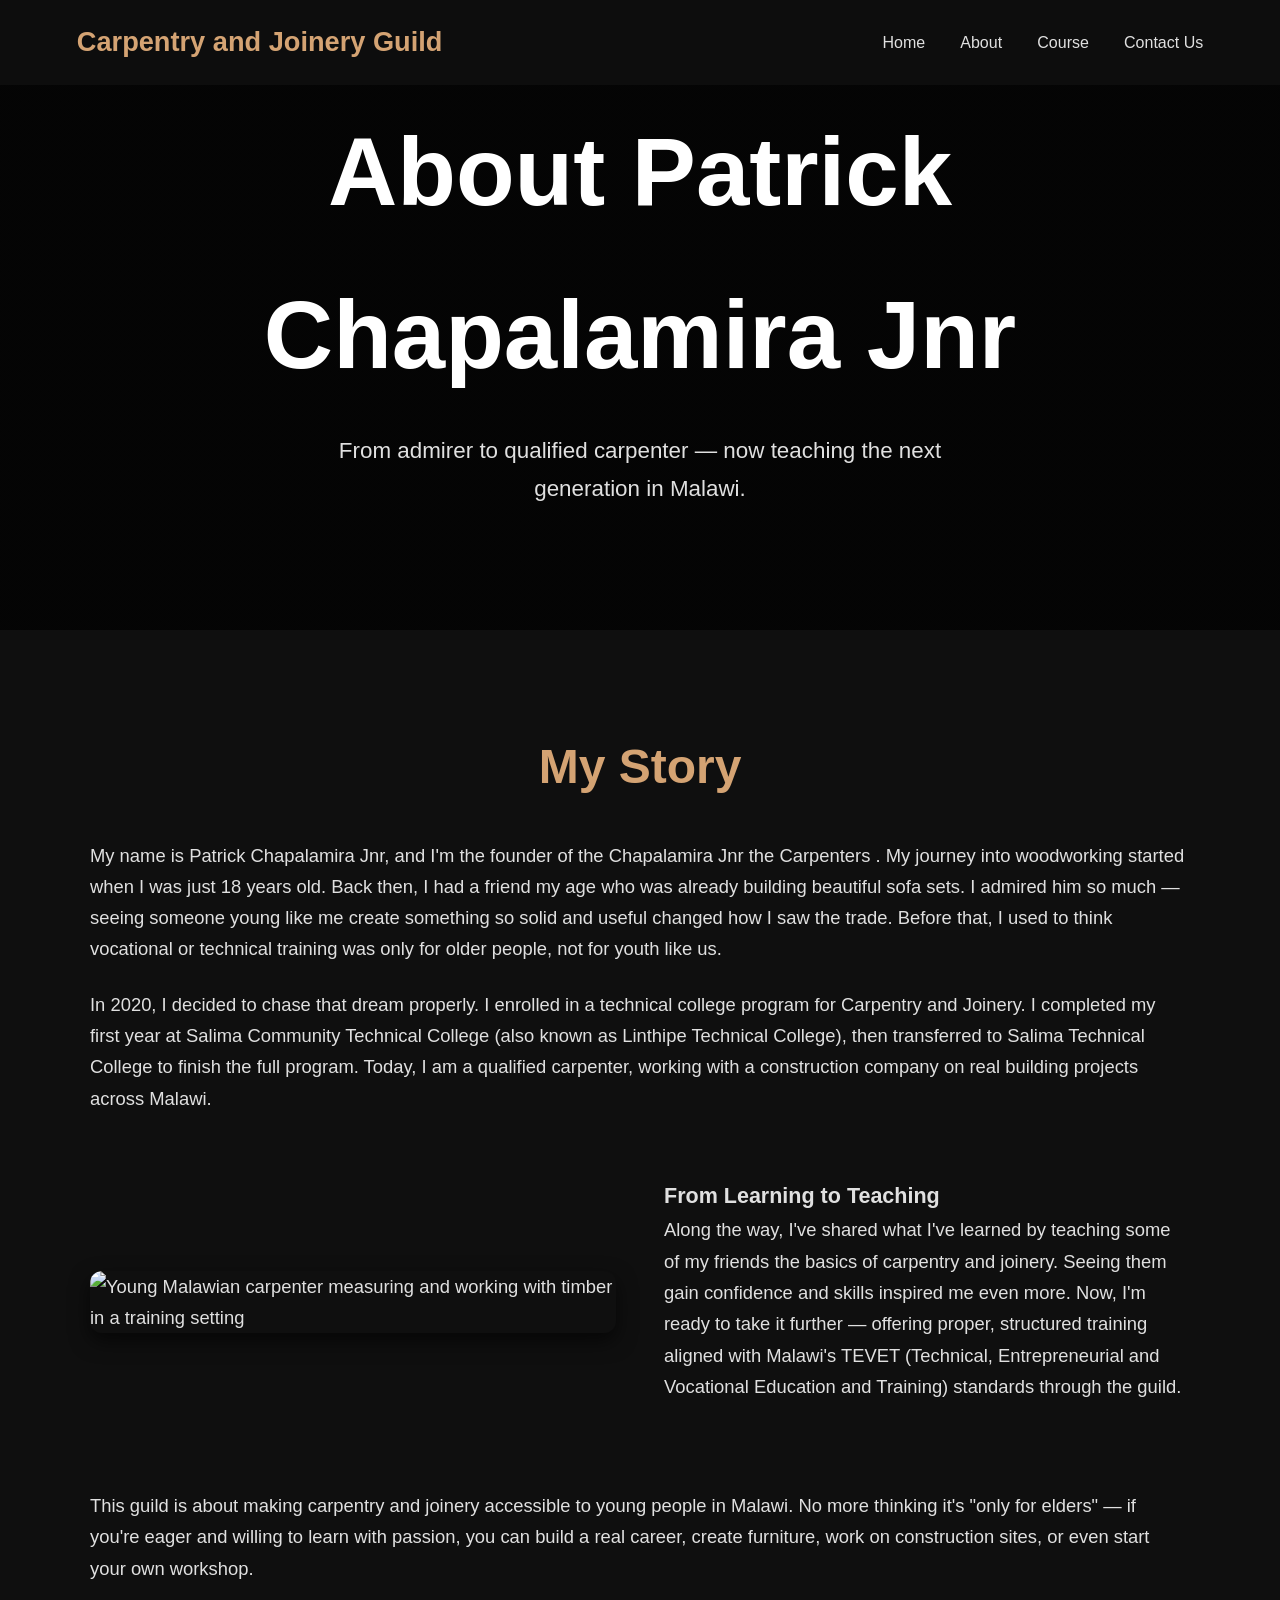
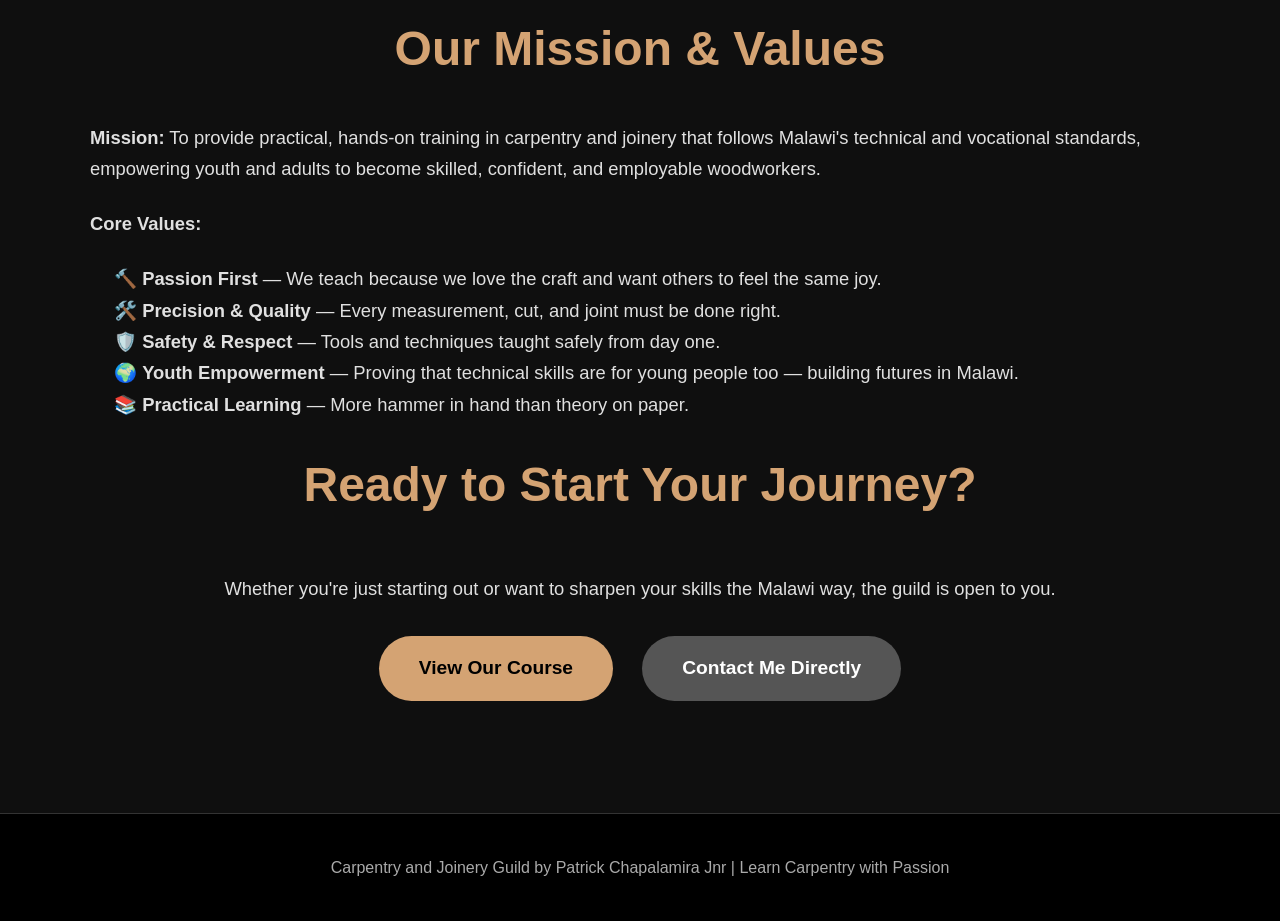
==== about.html @ 45cb9b46 "Add files via upload Initial upload of Carpentry and Joinery Guild website files"" ====
<!DOCTYPE html>
<html lang="en">
<head>
  <meta charset="UTF-8" />
  <meta name="viewport" content="width=device-width, initial-scale=1.0"/>
  <title>About Us | Carpentry and Joinery Guild</title>
  <link rel="stylesheet" href="https://cdnjs.cloudflare.com/ajax/libs/font-awesome/6.5.0/css/all.min.css"/>
  <style>
    * { margin:0; padding:0; box-sizing:border-box; }
    body {
      font-family: 'Segoe UI', Tahoma, Geneva, Verdana, sans-serif;
      background:#0f0f0f; color:#e0e0e0; line-height:1.7;
    }
    header {
      position:fixed; top:0; width:100%; padding:1.2rem 6%;
      background:rgba(15,15,15,0.9); backdrop-filter:blur(10px);
      z-index:1000; display:flex; justify-content:space-between; align-items:center;
    }
    .logo { font-size:1.7rem; font-weight:bold; color:#d4a373; }
    nav ul { display:flex; list-style:none; }
    nav ul li { margin-left:2.2rem; }
    nav ul li a { color:#e0e0e0; text-decoration:none; font-weight:500; transition:color 0.3s; }
    nav ul li a:hover { color:#d4a373; }

    .hero {
      min-height:70vh; display:flex; align-items:center; justify-content:center; text-align:center;
      padding:0 5%; background:linear-gradient(rgba(0,0,0,0.7), rgba(0,0,0,0.7)),
      url('https://airtasker-seo-assets-prod.s3.amazonaws.com/en_US/1696204391639-carpenter-cutting-wood.jpg') no-repeat center/cover; /* fallback */
      position:relative;
    }
    .hero-content { max-width:900px; }
    .hero h1 { font-size:clamp(3rem,8vw,6rem); font-weight:900; margin-bottom:1rem; color:#fff; }
    .hero p { font-size:1.4rem; max-width:700px; margin:0 auto 2rem; }

    section { padding:6rem 6% 4rem; }
    h2 { font-size:3rem; color:#d4a373; margin-bottom:2rem; text-align:center; }
    .content { max-width:1100px; margin:0 auto; font-size:1.15rem; }
    .content p { margin-bottom:1.5rem; }
    .story-grid { display:grid; grid-template-columns:1fr 1fr; gap:3rem; align-items:center; margin:4rem 0; }
    .story-img { width:100%; border-radius:12px; box-shadow:0 8px 20px rgba(0,0,0,0.6); }
    .cta-btn {
      display:inline-block; background:#d4a373; color:#000; padding:1rem 2.5rem;
      border-radius:50px; text-decoration:none; font-weight:bold; font-size:1.2rem; transition:all 0.3s;
    }
    .cta-btn:hover { background:#e0c08a; transform:translateY(-4px); }

    footer {
      text-align:center; padding:2.5rem; background:#000; font-size:1rem; color:#aaa; border-top:1px solid #333;
    }

    @media (max-width:768px) {
      header { padding:1rem 5%; flex-direction:column; gap:1rem; }
      nav ul li { margin:0 1.2rem; }
      .hero { min-height:60vh; padding:8rem 5% 4rem; }
      h2 { font-size:2.4rem; }
      .story-grid { grid-template-columns:1fr; }
    }
  </style>
</head>
<body>

  <header>
    <div class="logo">Carpentry and Joinery Guild</div>
    <nav>
      <ul>
        <li><a href="index.html#home">Home</a></li>
        <li><a href="#">About</a></li>
        <li><a href="courses.html">Course</a></li>
        <li><a href="index.html#contact">Contact Us</a></li>
      </ul>
    </nav>
  </header>

  <section class="hero">
    <div class="hero-content">
      <h1>About Patrick Chapalamira Jnr</h1>
      <p>From admirer to qualified carpenter — now teaching the next generation in Malawi.</p>
    </div>
  </section>

  <section>
    <h2>My Story</h2>
    <div class="content">
      <p>My name is Patrick Chapalamira Jnr, and I'm the founder of the Chapalamira Jnr the Carpenters . My journey into woodworking started when I was just 18 years old. Back then, I had a friend my age who was already building beautiful sofa sets. I admired him so much — seeing someone young like me create something so solid and useful changed how I saw the trade. Before that, I used to think vocational or technical training was only for older people, not for youth like us.</p>

      <p>In 2020, I decided to chase that dream properly. I enrolled in a technical college program for Carpentry and Joinery. I completed my first year at Salima Community Technical College (also known as Linthipe Technical College), then transferred to Salima Technical College to finish the full program. Today, I am a qualified carpenter, working with a construction company on real building projects across Malawi.</p>

      <div class="story-grid">
        <img src="https://thereishopemalawi.org/wp-content/uploads/2024/10/Picture2-1024x602.jpg" alt="Young Malawian carpenter measuring and working with timber in a training setting" class="story-img">
        <div>
          <h3>From Learning to Teaching</h3>
          <p>Along the way, I've shared what I've learned by teaching some of my friends the basics of carpentry and joinery. Seeing them gain confidence and skills inspired me even more. Now, I'm ready to take it further — offering proper, structured training aligned with Malawi's TEVET (Technical, Entrepreneurial and Vocational Education and Training) standards through the guild.</p>
        </div>
      </div>

      <p>This guild is about making carpentry and joinery accessible to young people in Malawi. No more thinking it's "only for elders" — if you're eager and willing to learn with passion, you can build a real career, create furniture, work on construction sites, or even start your own workshop.</p>

      <h2>Our Mission & Values</h2>
      <p><strong>Mission:</strong> To provide practical, hands-on training in carpentry and joinery that follows Malawi's technical and vocational standards, empowering youth and adults to become skilled, confident, and employable woodworkers.</p>

      <p><strong>Core Values:</strong></p>
      <ul style="list-style:none; padding-left:1.5rem; margin:1.5rem 0;">
        <li>🔨 <strong>Passion First</strong> — We teach because we love the craft and want others to feel the same joy.</li>
        <li>🛠️ <strong>Precision & Quality</strong> — Every measurement, cut, and joint must be done right.</li>
        <li>🛡️ <strong>Safety & Respect</strong> — Tools and techniques taught safely from day one.</li>
        <li>🌍 <strong>Youth Empowerment</strong> — Proving that technical skills are for young people too — building futures in Malawi.</li>
        <li>📚 <strong>Practical Learning</strong> — More hammer in hand than theory on paper.</li>
      </ul>

      <h2>Ready to Start Your Journey?</h2>
      <p style="text-align:center; margin:3rem 0;">
        Whether you're just starting out or want to sharpen your skills the Malawi way, the guild is open to you.<br><br>
        <a href="course.html" class="cta-btn">View Our Course</a>
        <a href="index.html#contact" class="cta-btn" style="margin-left:1.5rem; background:#555; color:#fff;">Contact Me Directly</a>
      </p>
    </div>
  </section>

  <footer>
    Carpentry and Joinery Guild by Patrick Chapalamira Jnr | Learn Carpentry with Passion
  </footer>

</body>
</html>
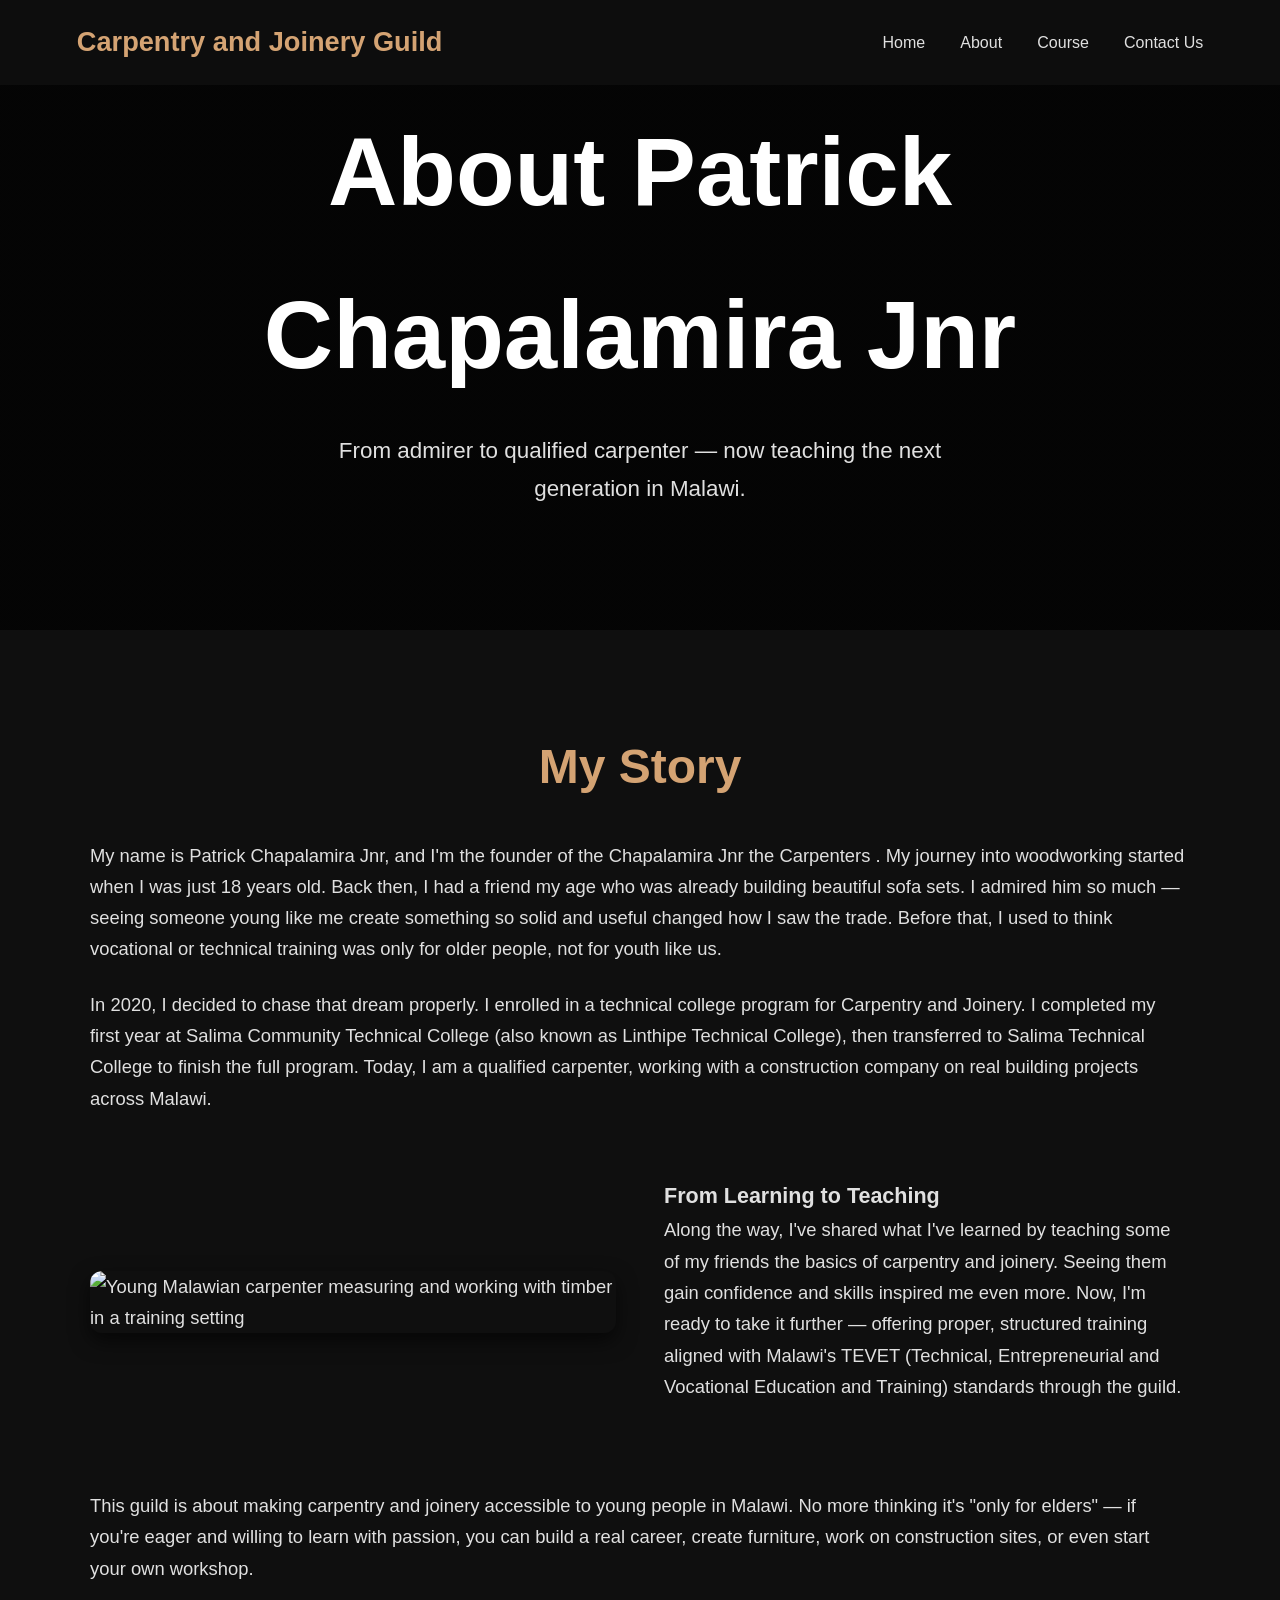
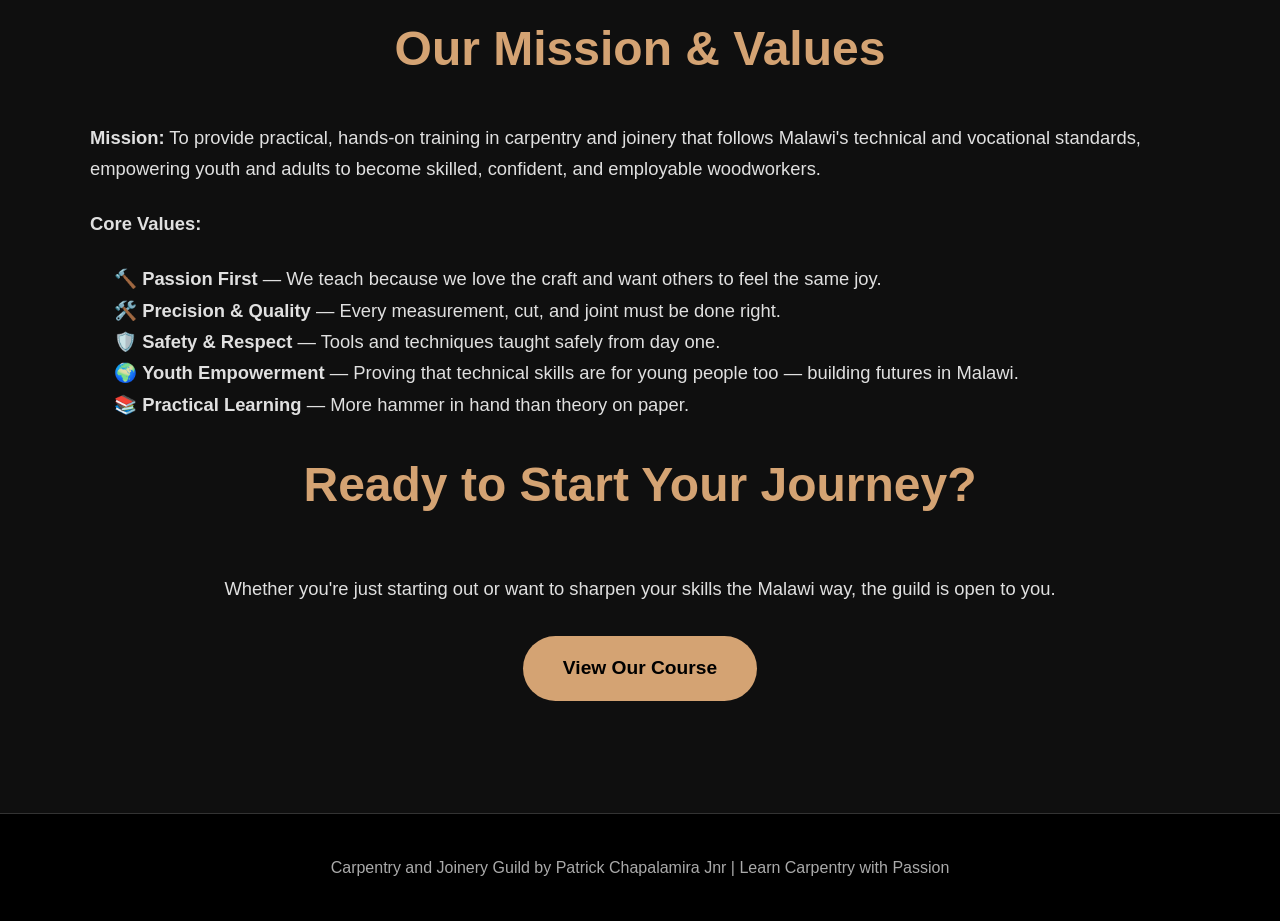
==== commit 9e635daa: "Update about.html" ====
--- a/about.html
+++ b/about.html
@@ -65,8 +65,8 @@
       <ul>
         <li><a href="index.html#home">Home</a></li>
         <li><a href="#">About</a></li>
-        <li><a href="courses.html">Course</a></li>
-        <li><a href="index.html#contact">Contact Us</a></li>
+        <li><a href="course.html">Course</a></li>
+        <li><a href="contact.html">Contact Us</a></li>
       </ul>
     </nav>
   </header>
@@ -111,7 +111,6 @@
       <p style="text-align:center; margin:3rem 0;">
         Whether you're just starting out or want to sharpen your skills the Malawi way, the guild is open to you.<br><br>
         <a href="course.html" class="cta-btn">View Our Course</a>
-        <a href="index.html#contact" class="cta-btn" style="margin-left:1.5rem; background:#555; color:#fff;">Contact Me Directly</a>
       </p>
     </div>
   </section>
@@ -121,4 +120,4 @@
   </footer>
 
 </body>
-</html>+</html>
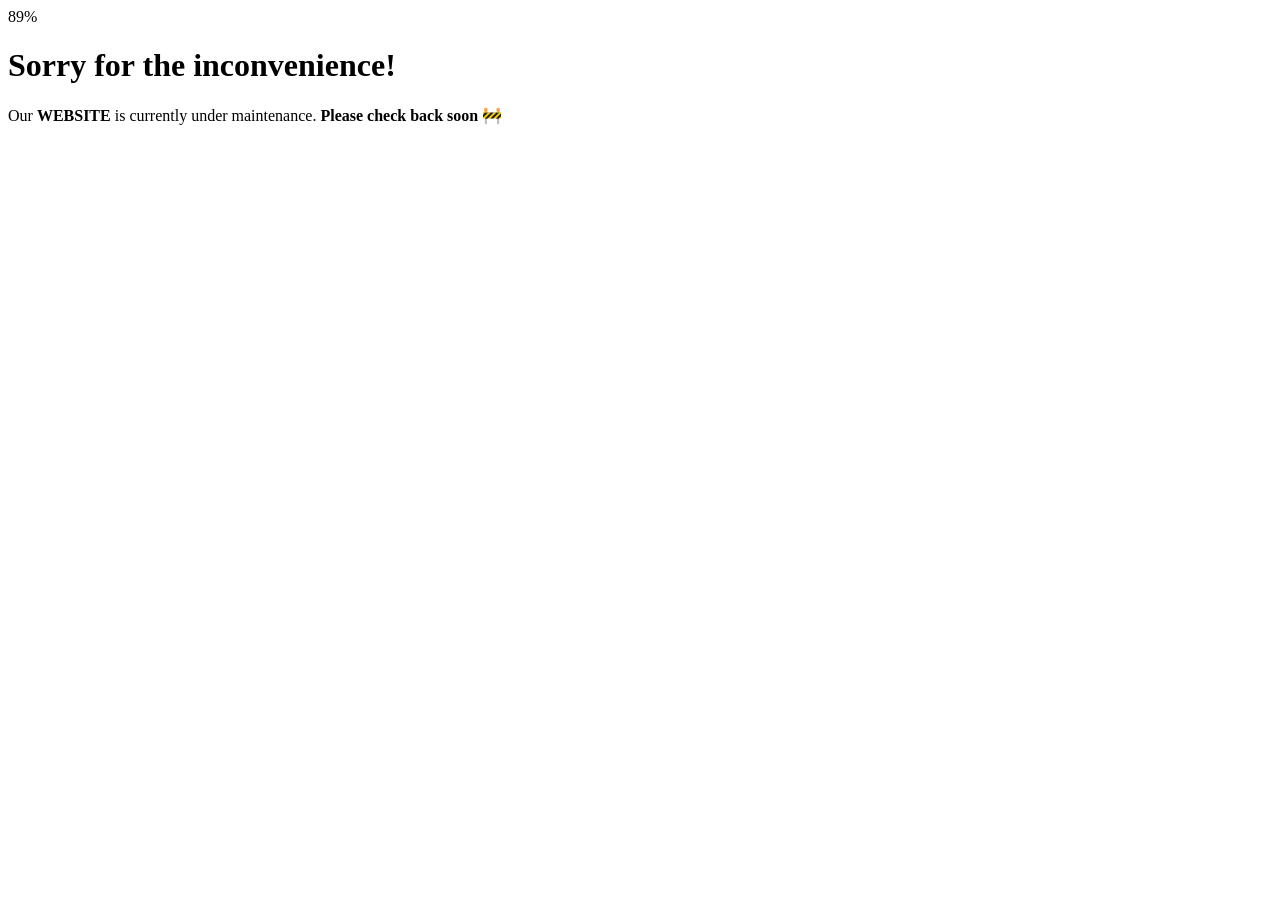
==== commit 2a05ed3b: "Update about.html" ====
--- a/about.html
+++ b/about.html
@@ -1,123 +1,25 @@
 <!DOCTYPE html>
 <html lang="en">
 <head>
-  <meta charset="UTF-8" />
-  <meta name="viewport" content="width=device-width, initial-scale=1.0"/>
-  <title>About Us | Carpentry and Joinery Guild</title>
-  <link rel="stylesheet" href="https://cdnjs.cloudflare.com/ajax/libs/font-awesome/6.5.0/css/all.min.css"/>
-  <style>
-    * { margin:0; padding:0; box-sizing:border-box; }
-    body {
-      font-family: 'Segoe UI', Tahoma, Geneva, Verdana, sans-serif;
-      background:#0f0f0f; color:#e0e0e0; line-height:1.7;
-    }
-    header {
-      position:fixed; top:0; width:100%; padding:1.2rem 6%;
-      background:rgba(15,15,15,0.9); backdrop-filter:blur(10px);
-      z-index:1000; display:flex; justify-content:space-between; align-items:center;
-    }
-    .logo { font-size:1.7rem; font-weight:bold; color:#d4a373; }
-    nav ul { display:flex; list-style:none; }
-    nav ul li { margin-left:2.2rem; }
-    nav ul li a { color:#e0e0e0; text-decoration:none; font-weight:500; transition:color 0.3s; }
-    nav ul li a:hover { color:#d4a373; }
-
-    .hero {
-      min-height:70vh; display:flex; align-items:center; justify-content:center; text-align:center;
-      padding:0 5%; background:linear-gradient(rgba(0,0,0,0.7), rgba(0,0,0,0.7)),
-      url('https://airtasker-seo-assets-prod.s3.amazonaws.com/en_US/1696204391639-carpenter-cutting-wood.jpg') no-repeat center/cover; /* fallback */
-      position:relative;
-    }
-    .hero-content { max-width:900px; }
-    .hero h1 { font-size:clamp(3rem,8vw,6rem); font-weight:900; margin-bottom:1rem; color:#fff; }
-    .hero p { font-size:1.4rem; max-width:700px; margin:0 auto 2rem; }
-
-    section { padding:6rem 6% 4rem; }
-    h2 { font-size:3rem; color:#d4a373; margin-bottom:2rem; text-align:center; }
-    .content { max-width:1100px; margin:0 auto; font-size:1.15rem; }
-    .content p { margin-bottom:1.5rem; }
-    .story-grid { display:grid; grid-template-columns:1fr 1fr; gap:3rem; align-items:center; margin:4rem 0; }
-    .story-img { width:100%; border-radius:12px; box-shadow:0 8px 20px rgba(0,0,0,0.6); }
-    .cta-btn {
-      display:inline-block; background:#d4a373; color:#000; padding:1rem 2.5rem;
-      border-radius:50px; text-decoration:none; font-weight:bold; font-size:1.2rem; transition:all 0.3s;
-    }
-    .cta-btn:hover { background:#e0c08a; transform:translateY(-4px); }
-
-    footer {
-      text-align:center; padding:2.5rem; background:#000; font-size:1rem; color:#aaa; border-top:1px solid #333;
-    }
-
-    @media (max-width:768px) {
-      header { padding:1rem 5%; flex-direction:column; gap:1rem; }
-      nav ul li { margin:0 1.2rem; }
-      .hero { min-height:60vh; padding:8rem 5% 4rem; }
-      h2 { font-size:2.4rem; }
-      .story-grid { grid-template-columns:1fr; }
-    }
-  </style>
+    <meta charset="UTF-8">
+    <meta name="viewport" content="width=device-width, initial-scale=1.0">
+    <title>carpentry and joinery by joinery</title>
+    <link rel="stylesheet" href="style.css">
+    <link rel="stylesheet" href="https://cdnjs.cloudflare.com/ajax/libs/font-awesome/6.0.0/css/all.min.css">
 </head>
 <body>
+    <div class="maintenance-wrapper">
+    <div class="circular-progress" style="--percent: 89;">
+        <div class="inner-circle">
+            <span class="percentage">89%</span>
+        </div>
+    </div>
 
-  <header>
-    <div class="logo">Carpentry and Joinery Guild</div>
-    <nav>
-      <ul>
-        <li><a href="index.html#home">Home</a></li>
-        <li><a href="#">About</a></li>
-        <li><a href="course.html">Course</a></li>
-        <li><a href="contact.html">Contact Us</a></li>
-      </ul>
-    </nav>
-  </header>
-
-  <section class="hero">
-    <div class="hero-content">
-      <h1>About Patrick Chapalamira Jnr</h1>
-      <p>From admirer to qualified carpenter — now teaching the next generation in Malawi.</p>
+    <div class="message-container">
+        <h1>Sorry for the inconvenience! </h1><p>Our <strong>WEBSITE</strong> is currently under maintenance. <strong>Please check back soon 🚧</strong>
+        </p>
     </div>
-  </section>
-
-  <section>
-    <h2>My Story</h2>
-    <div class="content">
-      <p>My name is Patrick Chapalamira Jnr, and I'm the founder of the Chapalamira Jnr the Carpenters . My journey into woodworking started when I was just 18 years old. Back then, I had a friend my age who was already building beautiful sofa sets. I admired him so much — seeing someone young like me create something so solid and useful changed how I saw the trade. Before that, I used to think vocational or technical training was only for older people, not for youth like us.</p>
-
-      <p>In 2020, I decided to chase that dream properly. I enrolled in a technical college program for Carpentry and Joinery. I completed my first year at Salima Community Technical College (also known as Linthipe Technical College), then transferred to Salima Technical College to finish the full program. Today, I am a qualified carpenter, working with a construction company on real building projects across Malawi.</p>
-
-      <div class="story-grid">
-        <img src="https://thereishopemalawi.org/wp-content/uploads/2024/10/Picture2-1024x602.jpg" alt="Young Malawian carpenter measuring and working with timber in a training setting" class="story-img">
-        <div>
-          <h3>From Learning to Teaching</h3>
-          <p>Along the way, I've shared what I've learned by teaching some of my friends the basics of carpentry and joinery. Seeing them gain confidence and skills inspired me even more. Now, I'm ready to take it further — offering proper, structured training aligned with Malawi's TEVET (Technical, Entrepreneurial and Vocational Education and Training) standards through the guild.</p>
-        </div>
-      </div>
-
-      <p>This guild is about making carpentry and joinery accessible to young people in Malawi. No more thinking it's "only for elders" — if you're eager and willing to learn with passion, you can build a real career, create furniture, work on construction sites, or even start your own workshop.</p>
-
-      <h2>Our Mission & Values</h2>
-      <p><strong>Mission:</strong> To provide practical, hands-on training in carpentry and joinery that follows Malawi's technical and vocational standards, empowering youth and adults to become skilled, confident, and employable woodworkers.</p>
-
-      <p><strong>Core Values:</strong></p>
-      <ul style="list-style:none; padding-left:1.5rem; margin:1.5rem 0;">
-        <li>🔨 <strong>Passion First</strong> — We teach because we love the craft and want others to feel the same joy.</li>
-        <li>🛠️ <strong>Precision & Quality</strong> — Every measurement, cut, and joint must be done right.</li>
-        <li>🛡️ <strong>Safety & Respect</strong> — Tools and techniques taught safely from day one.</li>
-        <li>🌍 <strong>Youth Empowerment</strong> — Proving that technical skills are for young people too — building futures in Malawi.</li>
-        <li>📚 <strong>Practical Learning</strong> — More hammer in hand than theory on paper.</li>
-      </ul>
-
-      <h2>Ready to Start Your Journey?</h2>
-      <p style="text-align:center; margin:3rem 0;">
-        Whether you're just starting out or want to sharpen your skills the Malawi way, the guild is open to you.<br><br>
-        <a href="course.html" class="cta-btn">View Our Course</a>
-      </p>
-    </div>
-  </section>
-
-  <footer>
-    Carpentry and Joinery Guild by Patrick Chapalamira Jnr | Learn Carpentry with Passion
-  </footer>
-
+</div>
+    <script src="script.js"></script>
 </body>
 </html>
